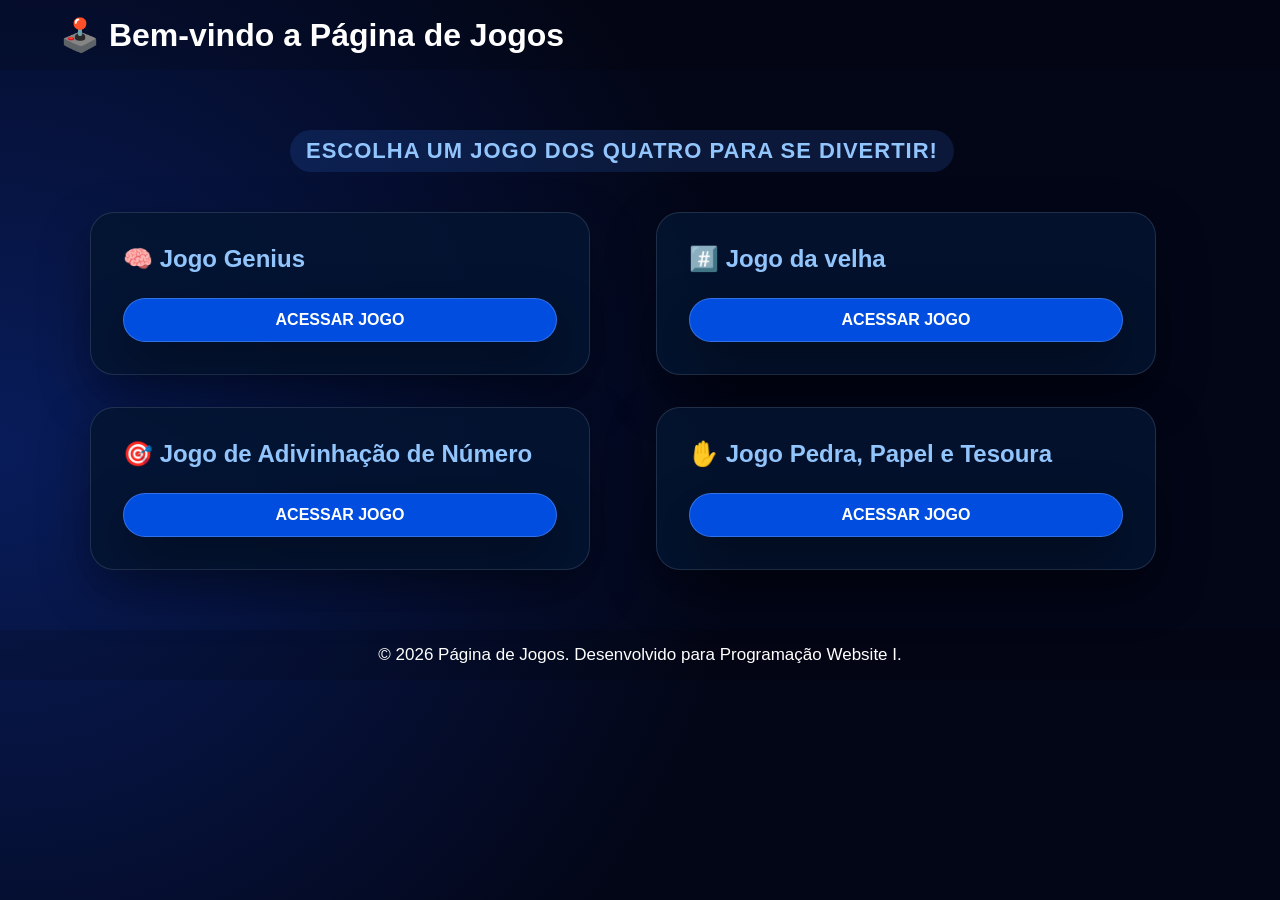
==== index.html @ b2ff9a80 "Pagina principal finalizada" ====
<!DOCTYPE html>
<html lang="pt-br">
<head>
    <meta charset="UTF-8">
    <meta name="viewport" content="width=device-width, initial-scale=1.0">
    <title>Página de Jogos</title>
    <link rel="stylesheet" href="style.css">
</head>
<body>
    <header>
        <div>
            <h1>🕹️ Bem-vindo a Página de Jogos</h1>
        </div>
    </header>

    <main class = "container">

        <p class = "Tag">Escolha um jogo dos quatro para se divertir!</p>
   
        <!-- Aonde os jogos iram ficar -->
        <section class = "PainelJogos">

            <!-- Jogo 1 / Jogo genius -->
            <div class = "Jogo">
                <div>
                    <h2>🧠 Jogo Genius</h2>
                    <button>Acessar jogo</button>
                </div>
            </div>

            <!-- Jogo 2 / Jogo da velha -->
            <div class = "Jogo">
                <div>
                    <h2>#️⃣ Jogo da velha</h2>
                    <button>Acessar jogo</button>
                </div>
            </div>

            <!-- Jogo 3 / Jogo de Adivinhação de Número -->
            <div class = "Jogo">
                <div>
                    <h2>🎯 Jogo de Adivinhação de Número</h2>
                    <button>Acessar jogo</button>
                </div>
            </div>

            <!-- Jogo 4 / Jogo Pedra, Papel e Tesoura -->
            <div class = "Jogo">
                <div>
                    <h2>✋ Jogo Pedra, Papel e Tesoura</h2>
                    <button>Acessar jogo</button>
                </div>
            </div>

        </section>

    </main>

    <!-- footer -->
    <footer>
        © 2026 Página de Jogos. Desenvolvido para Programação Website I.
    </footer>
    
</body>
</html>
---- style.css ----
*{
    margin:0;
    padding:0;
    box-sizing:border-box;
    font-family:'Poppins',sans-serif;
}

body{
    background: radial-gradient(circle at left,#081c5a 0%,#030617 55%), linear-gradient(135deg,#020617,#090b1f);
    color:white;
    min-height:100vh;
    display:flex;
    flex-direction:column;
}

header{
    width:100%;
    min-height:70px;
    padding:0 60px;
    display:flex;
    align-items:center;
    background:rgba(0,0,0,.15);
}

.container {
    width: 90%;
    max-width: 1100px;
    margin: 0 auto;
    padding: 60px 0;
}

.Tag{
    display: inline-block;
    margin-left: 200px;
    padding: 8px 16px;
    margin-bottom: 40px;
    border-radius: 999px;
    background-color: rgba(59, 130, 246, 0.15);
    color: #93c5fd;
    font-size: 22px;
    font-weight: bold;
    letter-spacing: 1px;
    text-transform: uppercase;
}


.PainelJogos{
    gap: 32px;
    align-items: center;
    display: grid;
    grid-template-columns: 1fr 1fr;
}

.Jogo {
    background-color: rgba(4, 20, 49, 0.85);
    border: 1px solid rgba(148, 163, 184, 0.2);
    border-radius: 24px;
    padding: 32px;
    width: 500px;
    box-shadow: 0 20px 50px rgba(0, 0, 0, 0.35);
    color: #93c5fd;
}

button{
    background-color: rgba(0, 89, 255, 0.85);
    border: 1px solid rgba(255, 255, 255, 0.2);
    border-radius: 24px;
    padding: 12px;
    margin-top: 25px;
    width: 100%;
    box-shadow: 0 20px 50px rgba(0, 0, 0, 0.35);
    color: white;
    font-size: 16px;
    text-transform: uppercase;
    font-weight: bold;
}

button:hover{
    transform: scale(0.97);
    transition: 1s;
}

footer{
    width:100%;
    min-height:50px;
    display:flex;
    align-items:center;
    justify-content: center;
    background:rgba(0,0,0,.15);
    font-size: 17px;
}
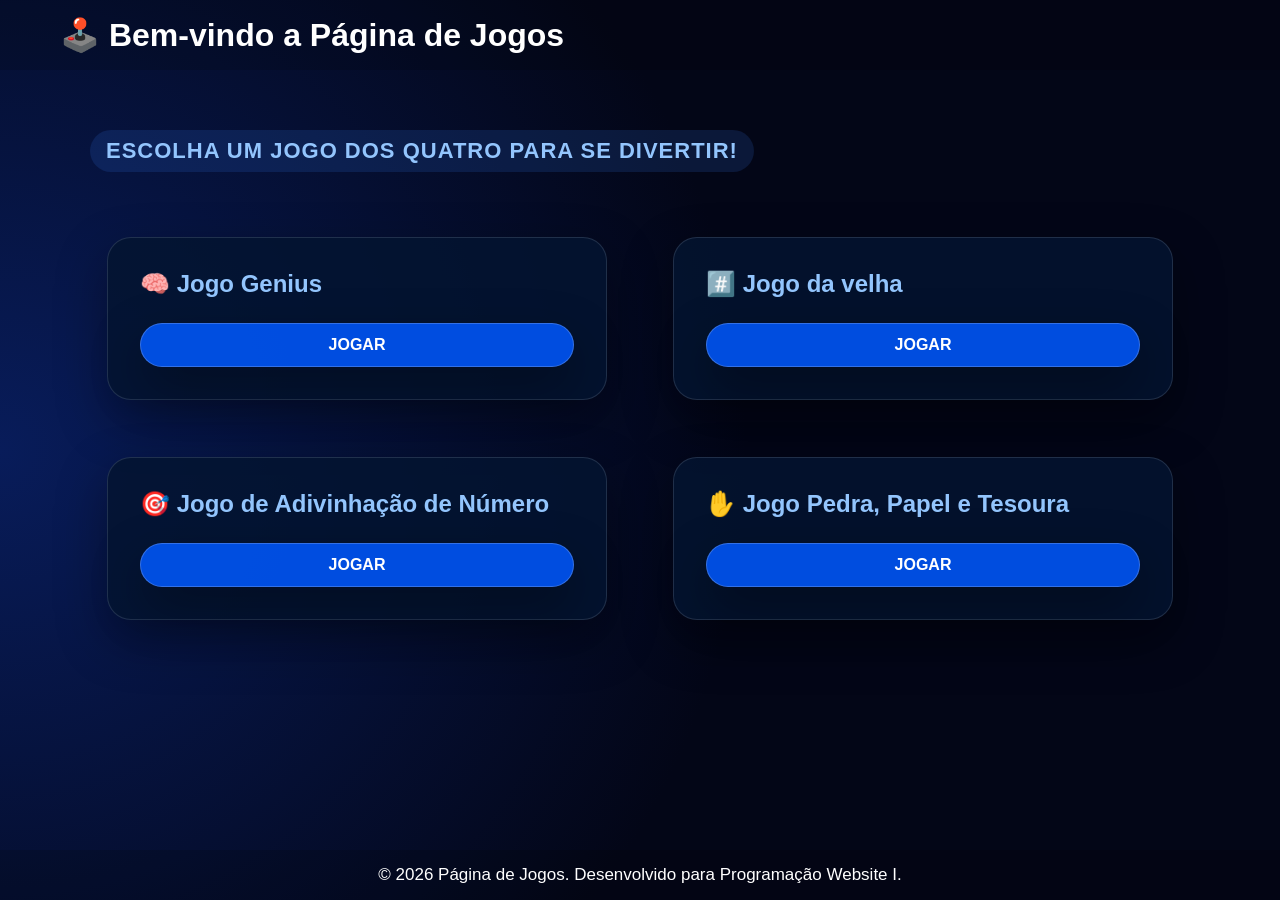
==== commit 3b2772ce: "Realizando o que foi requirido no README no projeto, quacabando atualizando a maioria dos codigos do" ====
--- a/index.html
+++ b/index.html
@@ -24,7 +24,7 @@
             <div class = "Jogo">
                 <div>
                     <h2>🧠 Jogo Genius</h2>
-                    <button>Acessar jogo</button>
+                    <button class = "Botao" id = "1">Jogar</button>
                 </div>
             </div>
 
@@ -32,7 +32,7 @@
             <div class = "Jogo">
                 <div>
                     <h2>#️⃣ Jogo da velha</h2>
-                    <button>Acessar jogo</button>
+                    <button class = "Botao" id = "2">Jogar</button>
                 </div>
             </div>
 
@@ -40,7 +40,7 @@
             <div class = "Jogo">
                 <div>
                     <h2>🎯 Jogo de Adivinhação de Número</h2>
-                    <button>Acessar jogo</button>
+                    <button class = "Botao" id = "3">Jogar</button>
                 </div>
             </div>
 
@@ -48,7 +48,7 @@
             <div class = "Jogo">
                 <div>
                     <h2>✋ Jogo Pedra, Papel e Tesoura</h2>
-                    <button>Acessar jogo</button>
+                    <button class = "Botao" id = "4">Jogar</button>
                 </div>
             </div>
 
@@ -60,6 +60,7 @@
     <footer>
         © 2026 Página de Jogos. Desenvolvido para Programação Website I.
     </footer>
-    
+
+    <script src="script.js"></script>
 </body>
 </html>
--- a/style.css
+++ b/style.css
@@ -27,12 +27,13 @@
     max-width: 1100px;
     margin: 0 auto;
     padding: 60px 0;
+    flex:1;
 }
 
 .Tag{
     display: inline-block;
-    margin-left: 200px;
     padding: 8px 16px;
+    flex-wrap: wrap;
     margin-bottom: 40px;
     border-radius: 999px;
     background-color: rgba(59, 130, 246, 0.15);
@@ -49,6 +50,7 @@
     align-items: center;
     display: grid;
     grid-template-columns: 1fr 1fr;
+    justify-items: center;
 }
 
 .Jogo {
@@ -56,12 +58,14 @@
     border: 1px solid rgba(148, 163, 184, 0.2);
     border-radius: 24px;
     padding: 32px;
-    width: 500px;
+    width: 100%;
+    max-width: 500px;
     box-shadow: 0 20px 50px rgba(0, 0, 0, 0.35);
     color: #93c5fd;
+    margin-top: 25px;
 }
 
-button{
+.Botao{
     background-color: rgba(0, 89, 255, 0.85);
     border: 1px solid rgba(255, 255, 255, 0.2);
     border-radius: 24px;
@@ -75,7 +79,7 @@
     font-weight: bold;
 }
 
-button:hover{
+.Botao:hover{
     transform: scale(0.97);
     transition: 1s;
 }
@@ -85,7 +89,87 @@
     min-height:50px;
     display:flex;
     align-items:center;
-    justify-content: center;
+    justify-content:center;
     background:rgba(0,0,0,.15);
-    font-size: 17px;
+    font-size:17px;
+    margin-top:auto;
+}
+
+@media (max-width: 900px){
+
+    header{
+        padding:20px;
+        justify-content:center;
+        text-align:center;
+    }
+
+    .PainelJogos{
+        grid-template-columns:1fr;
+    }
+
+    .Tag{
+        font-size:18px;
+        margin-bottom:30px;
+    }
+
+    .Jogo{
+        max-width:600px;
+    }
+}
+
+@media (max-width: 600px){
+
+    .container{
+        width:95%;
+        padding:30px 0;
+    }
+
+    .Tag{
+        width:100%;
+        font-size:16px;
+        padding:10px;
+    }
+
+    .PainelJogos{
+        gap:20px;
+    }
+
+    .Jogo{
+        padding:20px;
+        border-radius:18px;
+        margin-top:0;
+    }
+
+    .Jogo h2{
+        font-size:20px;
+    }
+
+    .Jogo p{
+        font-size:14px;
+        line-height:1.5;
+    }
+
+    .Botao{
+        font-size:14px;
+        padding:10px;
+    }
+
+    footer{
+        font-size:14px;
+    }
+}
+
+@media (max-width: 400px){
+
+    .Tag{
+        font-size:14px;
+    }
+
+    .Jogo{
+        padding:16px;
+    }
+
+    .Botao{
+        border-radius:18px;
+    }
 }
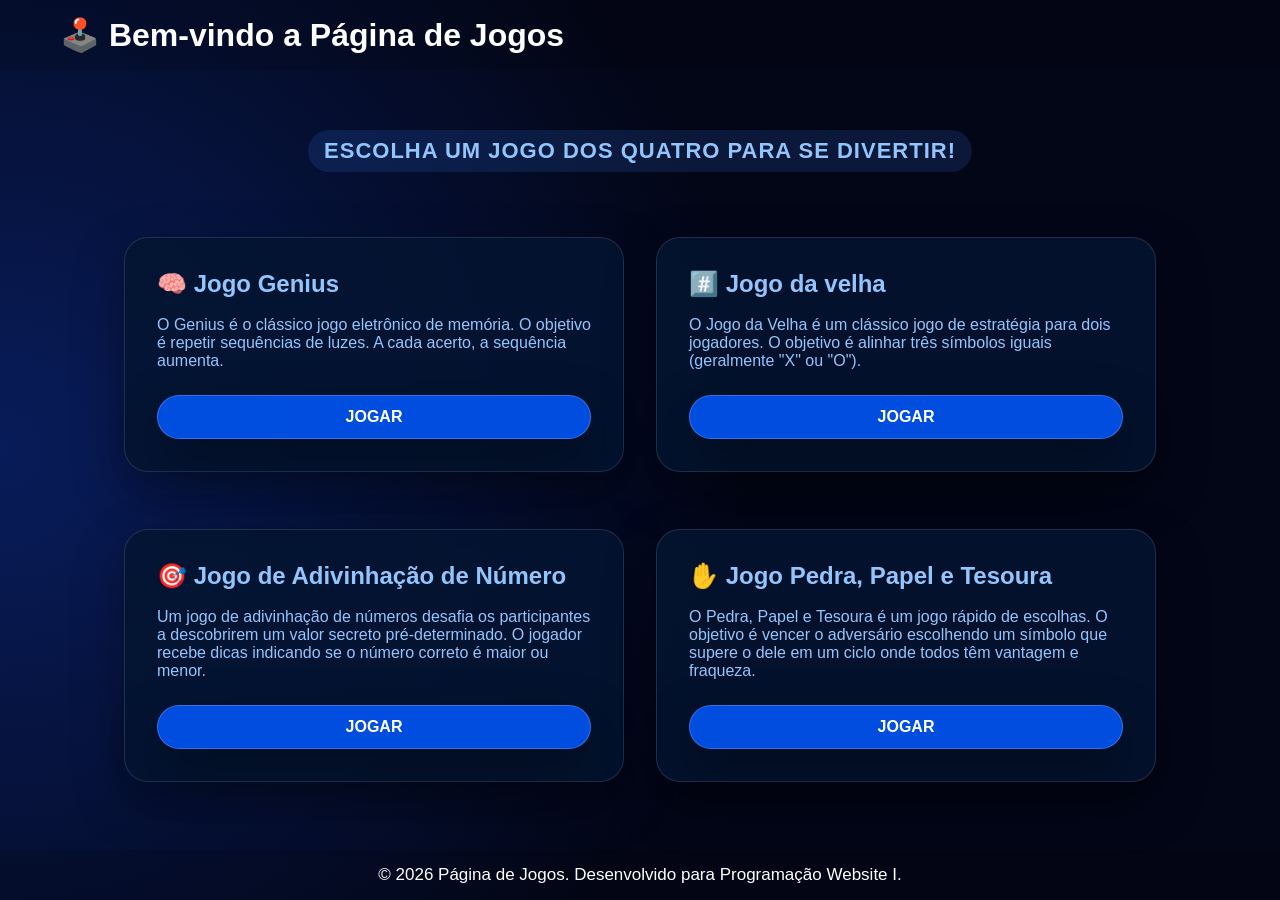
==== commit 637c70db: "Adicionando descrição dos jogos" ====
--- a/index.html
+++ b/index.html
@@ -24,6 +24,13 @@
             <div class = "Jogo">
                 <div>
                     <h2>🧠 Jogo Genius</h2>
+
+                    <br>
+
+                    <p>O Genius é o clássico jogo eletrônico de memória.
+                         O objetivo é repetir sequências de luzes. A cada acerto,
+                          a sequência aumenta.</p>
+
                     <button class = "Botao" id = "1">Jogar</button>
                 </div>
             </div>
@@ -32,6 +39,12 @@
             <div class = "Jogo">
                 <div>
                     <h2>#️⃣ Jogo da velha</h2>
+
+                    <br>
+
+                    <p>O Jogo da Velha é um clássico jogo de estratégia para dois jogadores.
+                         O objetivo é alinhar três símbolos iguais (geralmente "X" ou "O").</p>
+
                     <button class = "Botao" id = "2">Jogar</button>
                 </div>
             </div>
@@ -40,6 +53,14 @@
             <div class = "Jogo">
                 <div>
                     <h2>🎯 Jogo de Adivinhação de Número</h2>
+
+                    <br>
+
+                    <p>Um jogo de adivinhação de números desafia os participantes
+                         a descobrirem um valor secreto pré-determinado.
+                          O jogador recebe dicas indicando se o número correto
+                           é maior ou menor.</p>
+
                     <button class = "Botao" id = "3">Jogar</button>
                 </div>
             </div>
@@ -48,6 +69,13 @@
             <div class = "Jogo">
                 <div>
                     <h2>✋ Jogo Pedra, Papel e Tesoura</h2>
+
+                    <br>
+
+                    <p>O Pedra, Papel e Tesoura é um jogo rápido de escolhas.
+                         O objetivo é vencer o adversário escolhendo um símbolo que supere
+                          o dele em um ciclo onde todos têm vantagem e fraqueza.</p>
+
                     <button class = "Botao" id = "4">Jogar</button>
                 </div>
             </div>
--- a/style.css
+++ b/style.css
@@ -27,7 +27,9 @@
     max-width: 1100px;
     margin: 0 auto;
     padding: 60px 0;
-    flex:1;
+    display: flex;
+    flex-direction: column;
+    align-items: center;
 }
 
 .Tag{
